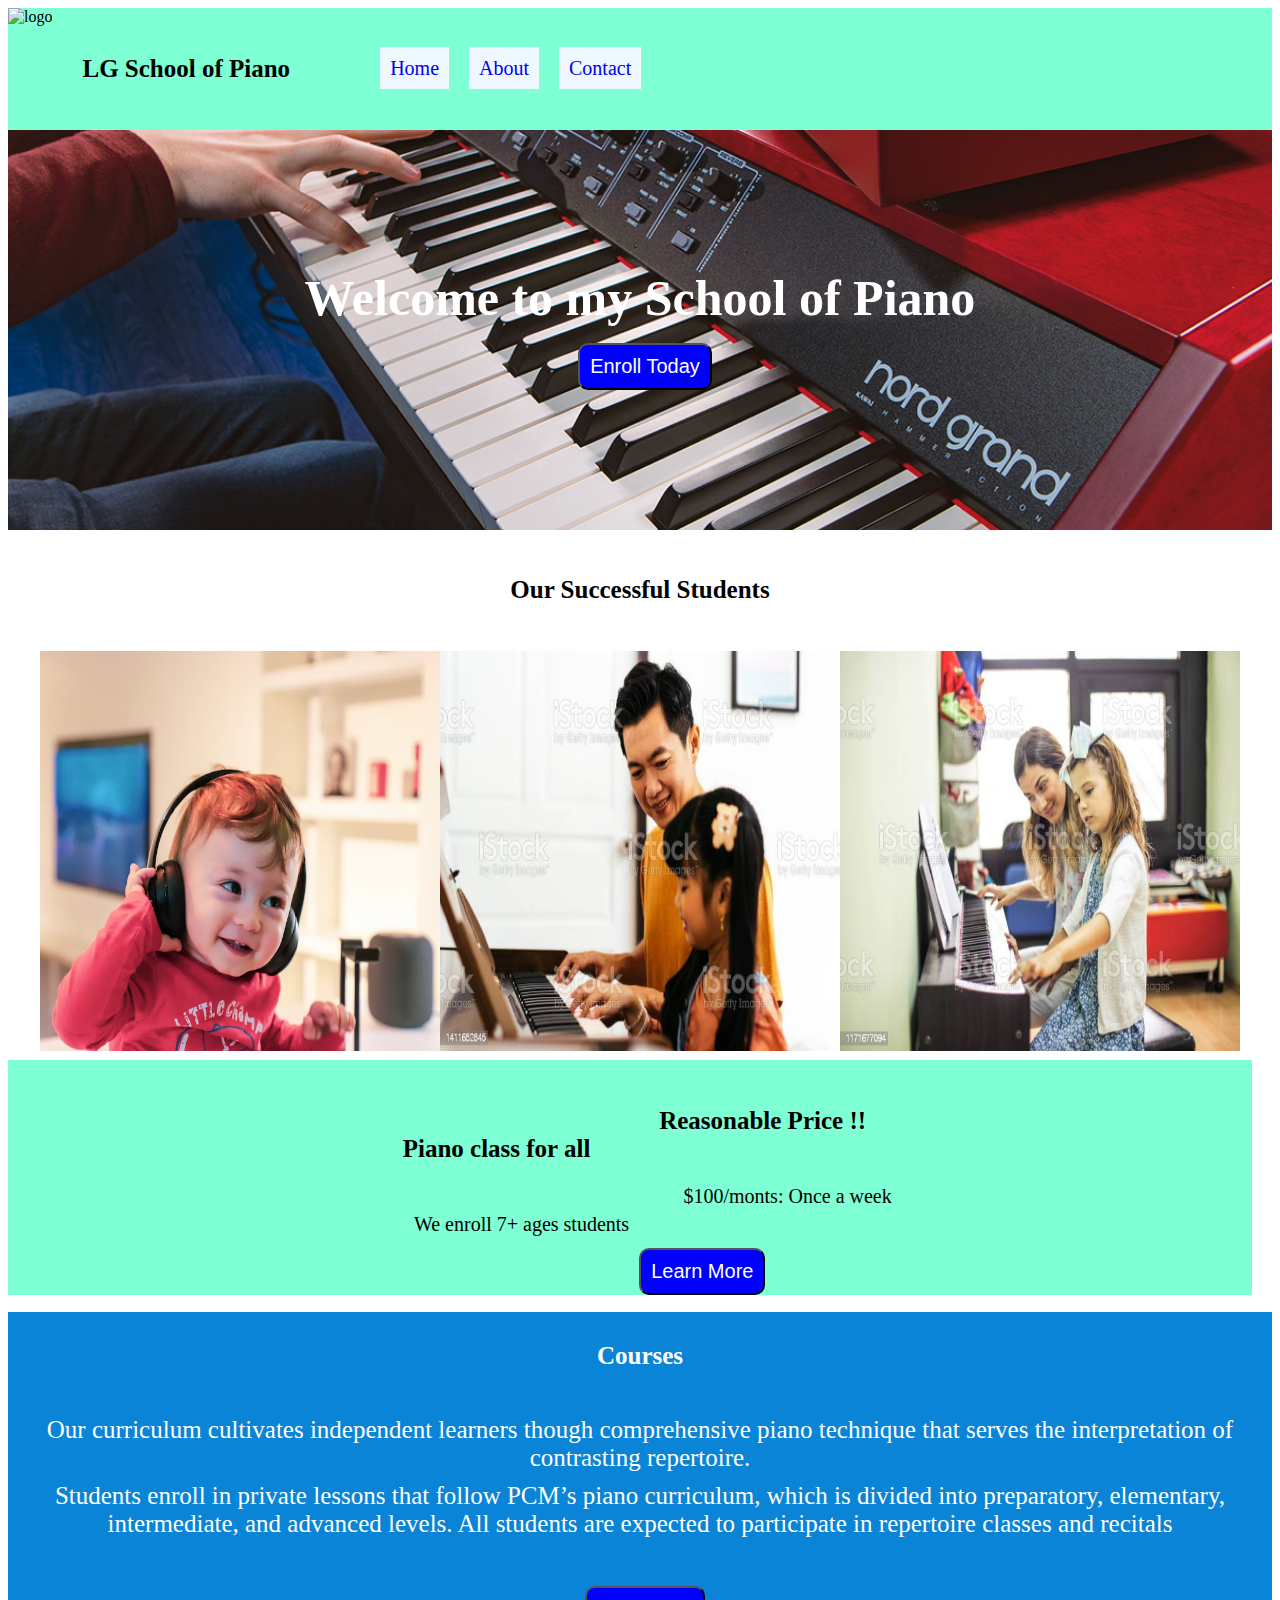
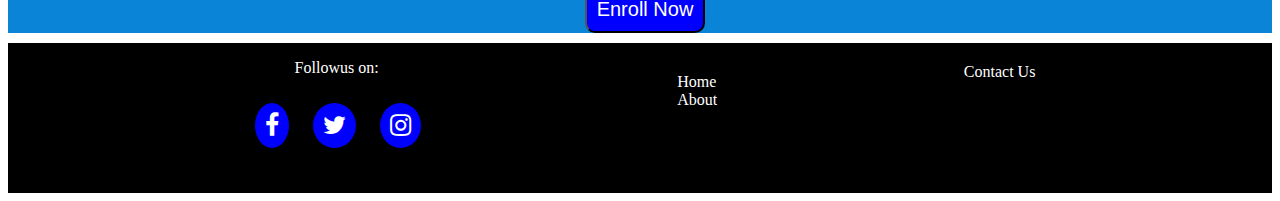
==== index.html @ 413c8cb0 "final commit" ====
<!DOCTYPE html>
<html lang="en">
<head>
    <meta charset="UTF-8">
    <meta http-equiv="X-UA-Compatible" content="IE=edge">
    <meta name="viewport" content="width=device-width, initial-scale=1.0">
    <title>Home page</title>
    <!-- font awesome linl -->
    <link rel="stylesheet" href="https://cdnjs.cloudflare.com/ajax/libs/font-awesome/4.7.0/css/font-awesome.min.css">
    <link rel="stylesheet" href="./cs/style.css">
</head>
<body>
  <nav>
    <img src="#" alt="logo">
    <h1>LG School of Piano</h1>
    <ul>
        <li><a href="./index.html"> Home</a></li>
        <li><a href="./about.html"> About</a></li>
        <li><a href="./contact.html">Contact</a></li>

       
    </ul>
  </nav> 

  <div class="main-container">
    <h1>Welcome to my School of Piano <br>
      <button>Enroll Today</button>
    </h1>
  </div>
  <h1 class="student-header">Our Successful Students</h1>
  <div class="our-graduates">
    <div>
      <img src="/img/image1.avif" alt="" height="400" width="400">
    </div>
    <div>
      <img src="./img/image2.jpg" alt=""  height="400" width="400">
    </div>
    <div>
      <img src="./img/image3.jpg" alt="" height="400" width="400">
    </div>
  </div>

  <div class="info-banner">
    <div>
      <h1>Piano class for all</h1>
    <p>We enroll 7+ ages students</p>
    </div>
    <div>
      <h1>Reasonable Price !!</h1>
      <p>$100/monts: Once a week</p>
      <button>Learn More</button>
    </div>
  </div>
  <div class="do-you-know">
    <h1>Courses</h1>
    <li>Our curriculum cultivates independent learners though comprehensive piano technique that serves the interpretation of contrasting repertoire.</li>

    <li>Students enroll in private lessons that follow PCM’s piano curriculum, which is divided into preparatory, elementary, intermediate, and advanced levels. All students are expected to participate in repertoire classes and recitals</li>
  
    <li> <br>
      <button>Enroll Now</button>
    </li>
   
  </div>
  
  <div class="footer">
    <div class="follow-us">
      <p>Followus on:</p>
      <a href="#" class="fa fa-facebook"></a>
        <a href="#" class="fa fa-twitter"></a>
        <a href="#" class="fa fa-instagram"></a>
    </div>
    <div class="nav-links">
      <a href="">Home</a><br>
      <a href="">About</a>
    </div>
    <div class="contact">
      <a href="">Contact Us</a>
    </div>
  </div>
</body>
</html>
---- cs/style.css ----
nav{
    background-color: aquamarine;
   
    display: flex;
    
}
 nav h1{
  
 }
nav ul {

    margin:10px;
    list-style-type: none;
   display: flex;
   justify-content:flex-end;
    align-items: center;
}

nav ul li a{
    text-decoration: none;
    font-size: 20px;
    background-color: aliceblue;
    padding:10px
}

nav ul li a:hover{
    background-color: bisque;
}

li{
    margin:10px;
    justify-content: flex-end;
}
 
.main-container{
    height: 400px;
    background-image: url(/img/Piano_img.jpg);
    background-position: center;
    background-size: cover;
    background-repeat: no-repeat;
    display: flex;
    justify-content: center;
    align-items: center;
    flex-direction: column;
}

.main-container h1{
font-size: 50px;
color:white;
font-family: cursive;
font-weight: 500px;
}

.footer{
    height: 100px;
    background-color: aqua;
}

button{
  margin-left: 60px;
}

.student-header{
    text-align: center;
}
.our-graduates{
    display: flex;
    justify-content: center;
    text-align: center;
    margin:5px;

}

.info-banner{
    background-color: aquamarine;
  
  display: flex;
  justify-content: center;
  align-items: center;
  margin-right:20px;


}
h1{
    font-size:25px;
    text-align: center;
    padding:30px;
}

.info-banner p{
    font-size:20px;
    text-align: center;
    padding-bottom: 10px;
    

}

.do-you-know{
    background-color: rgb(10, 132, 214);
    color:white;
}

.do-you-know li{
    text-align: center;
    font-size:25px;
}

button{
text-align: center;
background-color: blue;

margin:10px 0 0 10px;
font-size: 20px;
color:white;
border-radius: 10px;
padding:10px;
}

/* footer starts here */
.footer{
    display: flex;
    justify-content: space-evenly;
    height: 150px;
    background-color: black;
    color:white;
}
.fa{
    font-size: 25px;
    background-color: blue;
    color:white;
    border-radius: 50%;
    padding:10px;
    margin:10px;
}
.nav-links{
    margin-top: 20px;
    padding:10px;
}
.footer a{
    text-decoration: none;
    color:white;
   
}
.contact{
    margin-top: 20px;
   
}
p {
    text-indent: 50px;
  }
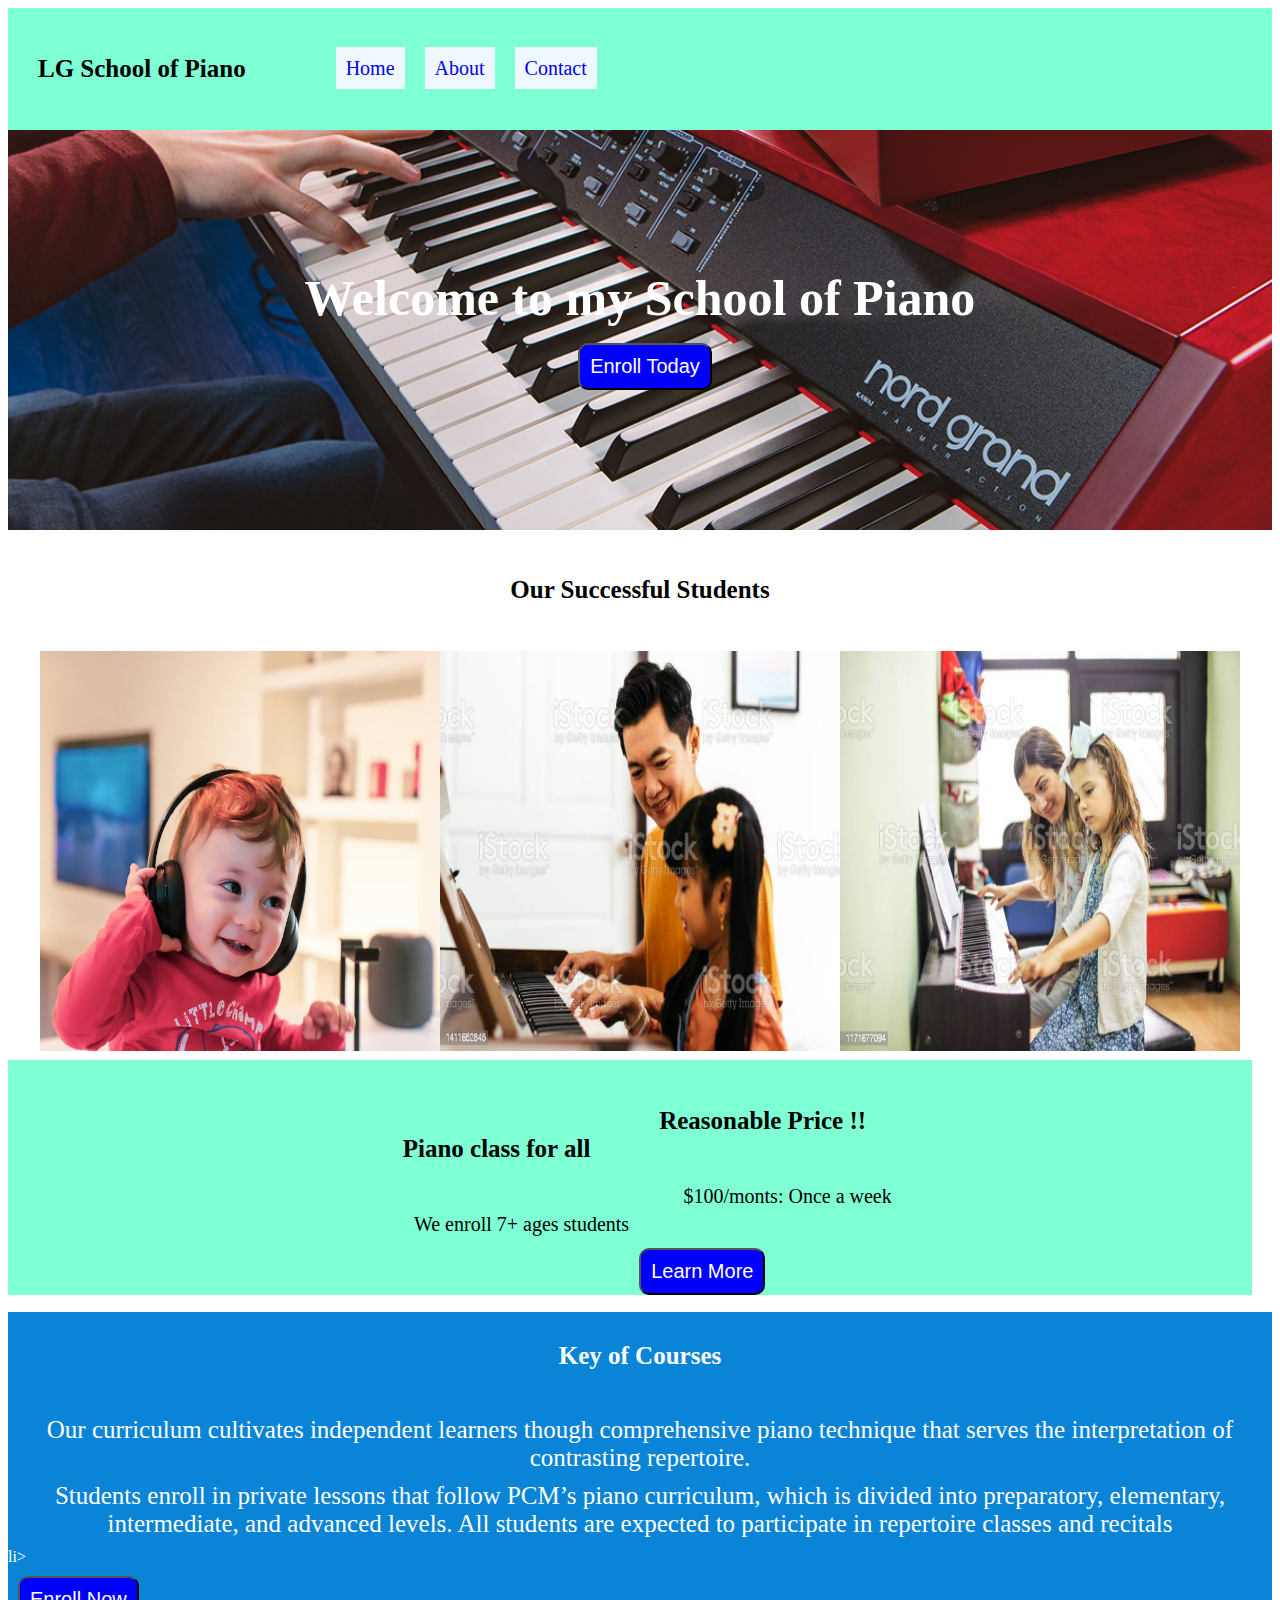
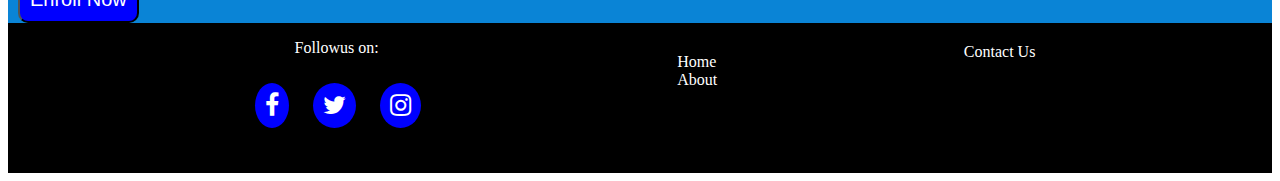
==== commit b2976944: "2nd commit" ====
--- a/index.html
+++ b/index.html
@@ -11,7 +11,7 @@
 </head>
 <body>
   <nav>
-    <img src="#" alt="logo">
+    
     <h1>LG School of Piano</h1>
     <ul>
         <li><a href="./index.html"> Home</a></li>
@@ -52,12 +52,12 @@
     </div>
   </div>
   <div class="do-you-know">
-    <h1>Courses</h1>
+    <h1>Key of Courses</h1>
     <li>Our curriculum cultivates independent learners though comprehensive piano technique that serves the interpretation of contrasting repertoire.</li>
 
     <li>Students enroll in private lessons that follow PCM’s piano curriculum, which is divided into preparatory, elementary, intermediate, and advanced levels. All students are expected to participate in repertoire classes and recitals</li>
   
-    <li> <br>
+    li> <br>
       <button>Enroll Now</button>
     </li>
    
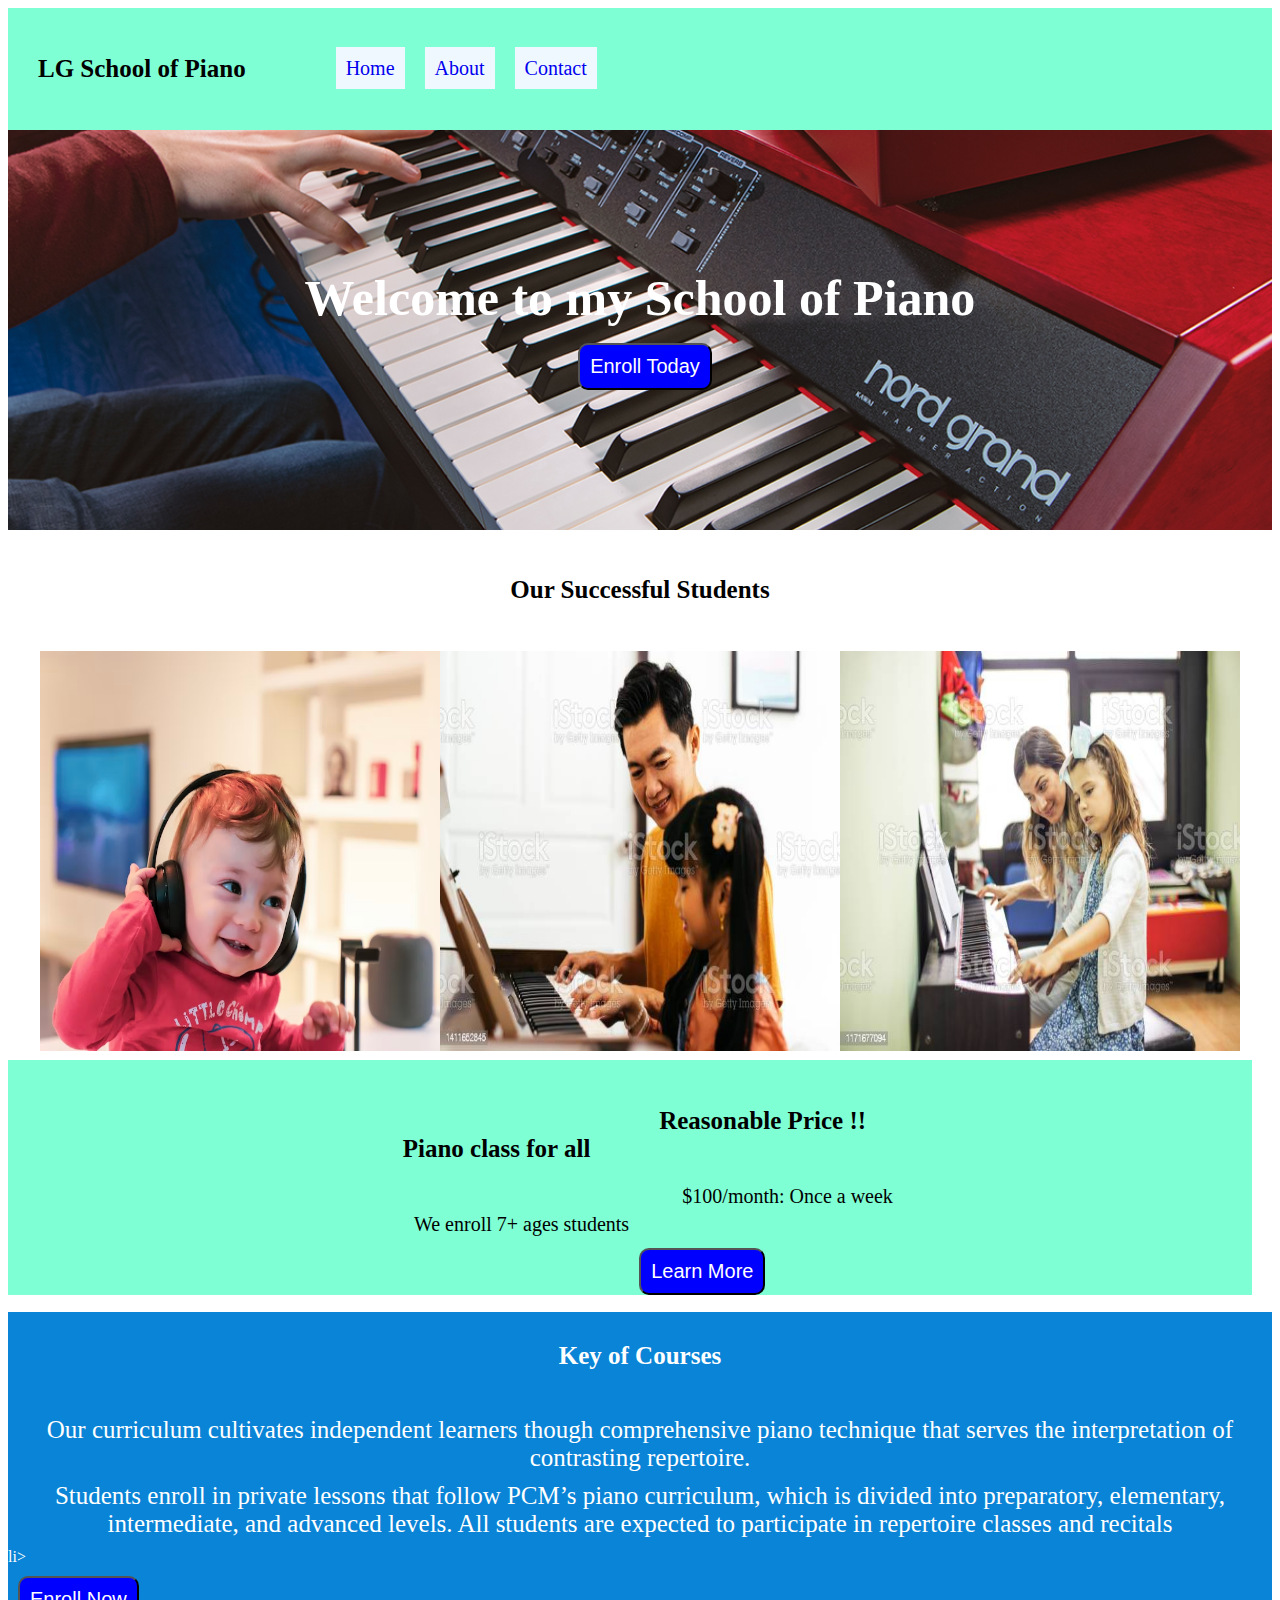
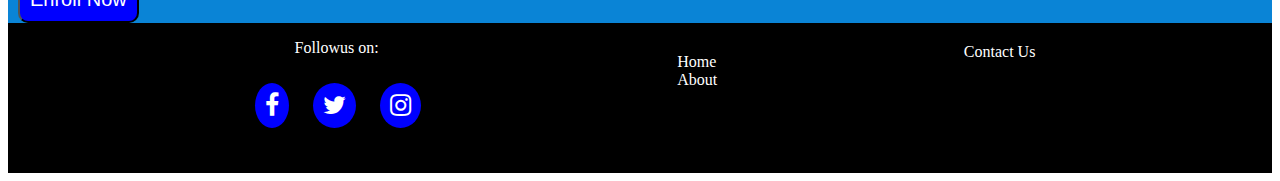
==== commit 40398146: "add typo" ====
--- a/index.html
+++ b/index.html
@@ -30,7 +30,7 @@
   <h1 class="student-header">Our Successful Students</h1>
   <div class="our-graduates">
     <div>
-      <img src="/img/image1.avif" alt="" height="400" width="400">
+      <img src="./img/image1.avif" alt="" height="400" width="400">
     </div>
     <div>
       <img src="./img/image2.jpg" alt=""  height="400" width="400">
@@ -47,7 +47,7 @@
     </div>
     <div>
       <h1>Reasonable Price !!</h1>
-      <p>$100/monts: Once a week</p>
+      <p>$100/month: Once a week</p>
       <button>Learn More</button>
     </div>
   </div>
--- a/cs/style.css
+++ b/cs/style.css
@@ -36,7 +36,7 @@
  
 .main-container{
     height: 400px;
-    background-image: url(/img/Piano_img.jpg);
+    background-image: url(../img/Piano_img.jpg);
     background-position: center;
     background-size: cover;
     background-repeat: no-repeat;
@@ -44,6 +44,7 @@
     justify-content: center;
     align-items: center;
     flex-direction: column;
+   
 }
 
 .main-container h1{
